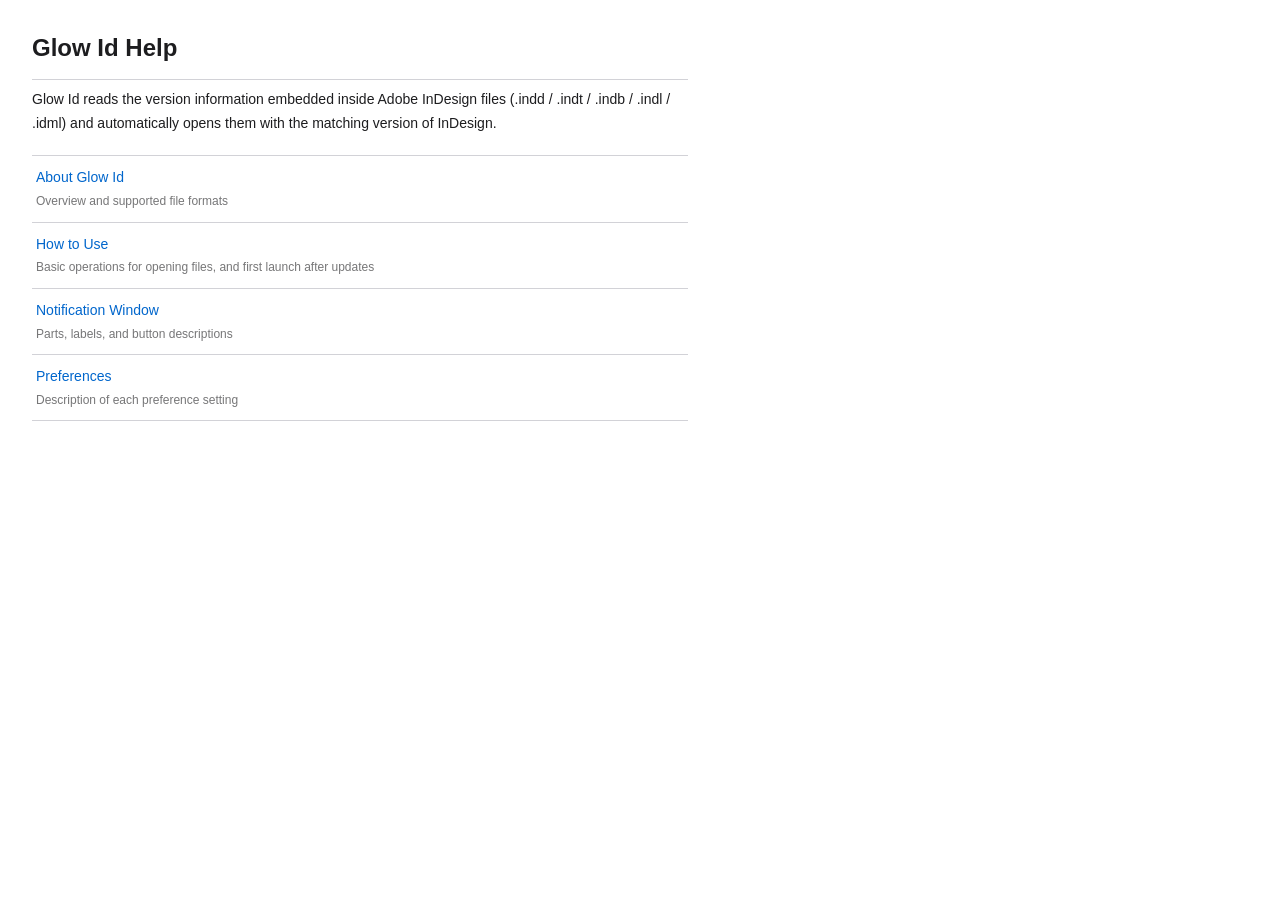
==== Sources/Glow Id/Glow Id Help.help/Contents/Resources/en.lproj/index.html @ c5b4c25a "Initial commit: Glow Id 3.0" ====
<!DOCTYPE html>
<html lang="en">
<head>
<meta charset="UTF-8">
<meta name="AppleTitle" content="Glow Id Help">
<title>Glow Id Help</title>
<link rel="stylesheet" href="../shared/style.css">
</head>
<body>
<h1>Glow Id Help</h1>
<p>Glow Id reads the version information embedded inside Adobe InDesign files (.indd / .indt / .indb / .indl / .idml) and automatically opens them with the matching version of InDesign.</p>

<ul class="toc">
  <li>
    <a href="01_overview.html">About Glow Id
      <span class="desc">Overview and supported file formats</span>
    </a>
  </li>
  <li>
    <a href="02_howto.html">How to Use
      <span class="desc">Basic operations for opening files, and first launch after updates</span>
    </a>
  </li>
  <li>
    <a href="03_notification.html">Notification Window
      <span class="desc">Parts, labels, and button descriptions</span>
    </a>
  </li>
  <li>
    <a href="04_preferences.html">Preferences
      <span class="desc">Description of each preference setting</span>
    </a>
  </li>
</ul>
</body>
</html>
---- Sources/Glow Id/Glow Id Help.help/Contents/Resources/shared/style.css ----
/* Glow Ai Help Book — Shared Stylesheet */

:root {
    --bg:          #ffffff;
    --text:        #1d1d1f;
    --heading:     #1d1d1f;
    --link:        #0066cc;
    --link-hover:  #0044aa;
    --accent:      #f5f5f7;
    --border:      #d2d2d7;
    --note-bg:     #f0f4ff;
    --note-border: #a0b4e8;
    --warn-bg:     #fff4f0;
    --warn-border: #e8a090;
    --code-bg:     #f5f5f7;
}

@media (prefers-color-scheme: dark) {
    :root {
        --bg:          #1c1c1e;
        --text:        #f5f5f7;
        --heading:     #f5f5f7;
        --link:        #409cff;
        --link-hover:  #6fb6ff;
        --accent:      #2c2c2e;
        --border:      #3a3a3c;
        --note-bg:     #1e2840;
        --note-border: #4060a8;
        --warn-bg:     #3a1a10;
        --warn-border: #a84030;
        --code-bg:     #2c2c2e;
    }
}

* {
    box-sizing: border-box;
    margin: 0;
    padding: 0;
}

body {
    font-family: -apple-system, BlinkMacSystemFont, "Helvetica Neue", sans-serif;
    font-size: 14px;
    line-height: 1.7;
    color: var(--text);
    background: var(--bg);
    padding: 28px 32px 48px;
    max-width: 720px;
}

/* ── Typography ── */
h1 {
    font-size: 24px;
    font-weight: 700;
    color: var(--heading);
    margin-bottom: 6px;
    padding-bottom: 10px;
    border-bottom: 1px solid var(--border);
}

h2 {
    font-size: 20px;
    font-weight: 600;
    color: var(--heading);
    margin-top: 32px;
    margin-bottom: 10px;
}

h3 {
    font-size: 16px;
    font-weight: 600;
    color: var(--heading);
    margin-top: 20px;
    margin-bottom: 5px;
}

p {
    margin-top: 8px;
    margin-bottom: 8px;
}

a {
    color: var(--link);
    text-decoration: none;
}

a:hover {
    color: var(--link-hover);
    text-decoration: underline;
}

/* ── Index / TOC ── */
.toc {
    list-style: none;
    margin-top: 20px;
}

.toc li {
    border-bottom: 1px solid var(--border);
}

.toc li:first-child {
    border-top: 1px solid var(--border);
}

.toc a {
    display: block;
    padding: 10px 4px;
    font-size: 14px;
}

.toc .desc {
    display: block;
    font-size: 12px;
    color: var(--text);
    opacity: 0.6;
    margin-top: 1px;
}

/* ── Note / Warning boxes ── */
.note, .warning {
    border-left: 3px solid;
    border-radius: 0 6px 6px 0;
    padding: 10px 14px;
    margin: 16px 0;
}

.note {
    background: var(--note-bg);
    border-color: var(--note-border);
}

.warning {
    background: var(--warn-bg);
    border-color: var(--warn-border);
}

.note strong, .warning strong {
    display: block;
    margin-bottom: 4px;
    font-size: 12px;
    text-transform: uppercase;
    letter-spacing: 0.05em;
    opacity: 0.7;
}

/* ── Definition list ── */
dl {
    margin-top: 10px;
}

dt {
    font-weight: 600;
    margin-top: 14px;
}

dd {
    margin-left: 16px;
    margin-top: 2px;
    opacity: 0.9;
}

/* ── Keyboard shortcut ── */
kbd {
    display: inline-block;
    font-family: -apple-system, sans-serif;
    font-size: 12px;
    background: var(--code-bg);
    border: 1px solid var(--border);
    border-radius: 4px;
    padding: 1px 6px;
    white-space: nowrap;
}

/* ── Bullet list ── */
ul:not(.toc) {
    margin-top: 10px;
    margin-bottom: 10px;
    padding-left: 20px;
}

ul:not(.toc) li {
    margin-bottom: 6px;
}

/* ── Step list ── */
ol.steps {
    counter-reset: step;
    list-style: none;
    margin-top: 12px;
    padding-left: 0;
}

ol.steps li {
    counter-increment: step;
    position: relative;
    padding-left: 34px;
    margin-bottom: 12px;
    min-height: 24px;
}

ol.steps li::before {
    content: counter(step);
    position: absolute;
    left: 0;
    top: 2px;
    width: 22px;
    height: 22px;
    border-radius: 50%;
    background: var(--link);
    color: #fff;
    font-size: 12px;
    font-weight: 700;
    display: flex;
    align-items: center;
    justify-content: center;
}

/* ── Breadcrumb ── */
.breadcrumb {
    font-size: 12px;
    margin-bottom: 18px;
    opacity: 0.6;
}

.breadcrumb a {
    color: inherit;
}
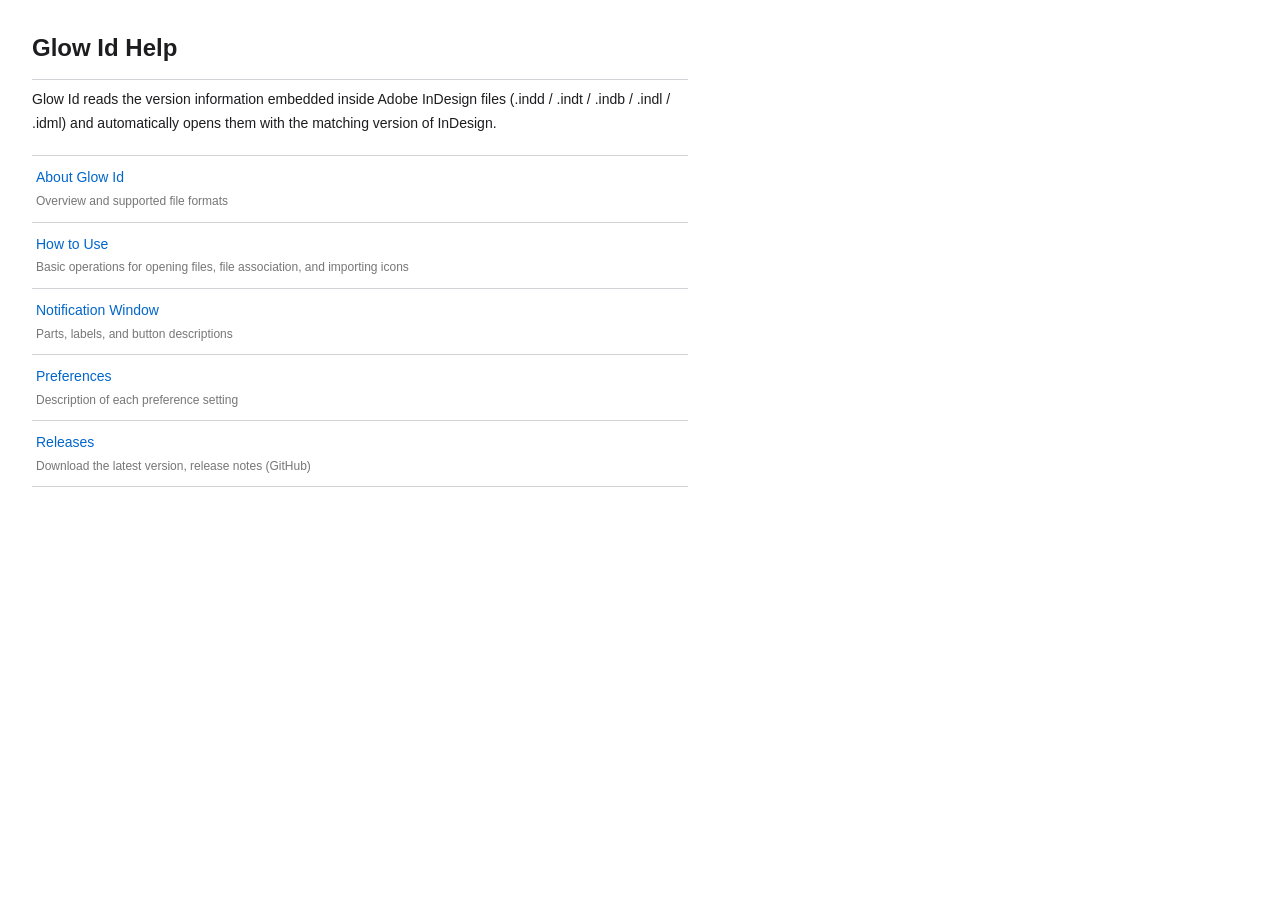
==== commit db107765: "Release 3.4.0: 関連付けとアイコン取り込みを環境設定のボタンに変更、隔離起動の案内とUIを改善 Co-Authored-By: Claude Opus 5.5 <noreply@anth" ====
--- a/Sources/Glow Id/Glow Id Help.help/Contents/Resources/en.lproj/index.html
+++ b/Sources/Glow Id/Glow Id Help.help/Contents/Resources/en.lproj/index.html
@@ -18,7 +18,7 @@
   </li>
   <li>
     <a href="02_howto.html">How to Use
-      <span class="desc">Basic operations for opening files, and first launch after updates</span>
+      <span class="desc">Basic operations for opening files, file association, and importing icons</span>
     </a>
   </li>
   <li>
@@ -31,6 +31,11 @@
       <span class="desc">Description of each preference setting</span>
     </a>
   </li>
+  <li>
+    <a href="https://github.com/monokano/Glow-Id/releases">Releases
+      <span class="desc">Download the latest version, release notes (GitHub)</span>
+    </a>
+  </li>
 </ul>
 </body>
 </html>
--- a/Sources/Glow Id/Glow Id Help.help/Contents/Resources/shared/style.css
+++ b/Sources/Glow Id/Glow Id Help.help/Contents/Resources/shared/style.css
@@ -1,4 +1,4 @@
-/* Glow Ai Help Book — Shared Stylesheet */
+/* Glow Id Help Book — Shared Stylesheet */
 
 :root {
     --bg:          #ffffff;
@@ -46,6 +46,7 @@
     background: var(--bg);
     padding: 28px 32px 48px;
     max-width: 720px;
+    text-autospace: normal;  /* 和欧間を自動で空ける（HTML には欧文スペースを入れない） */
 }
 
 /* ── Typography ── */
